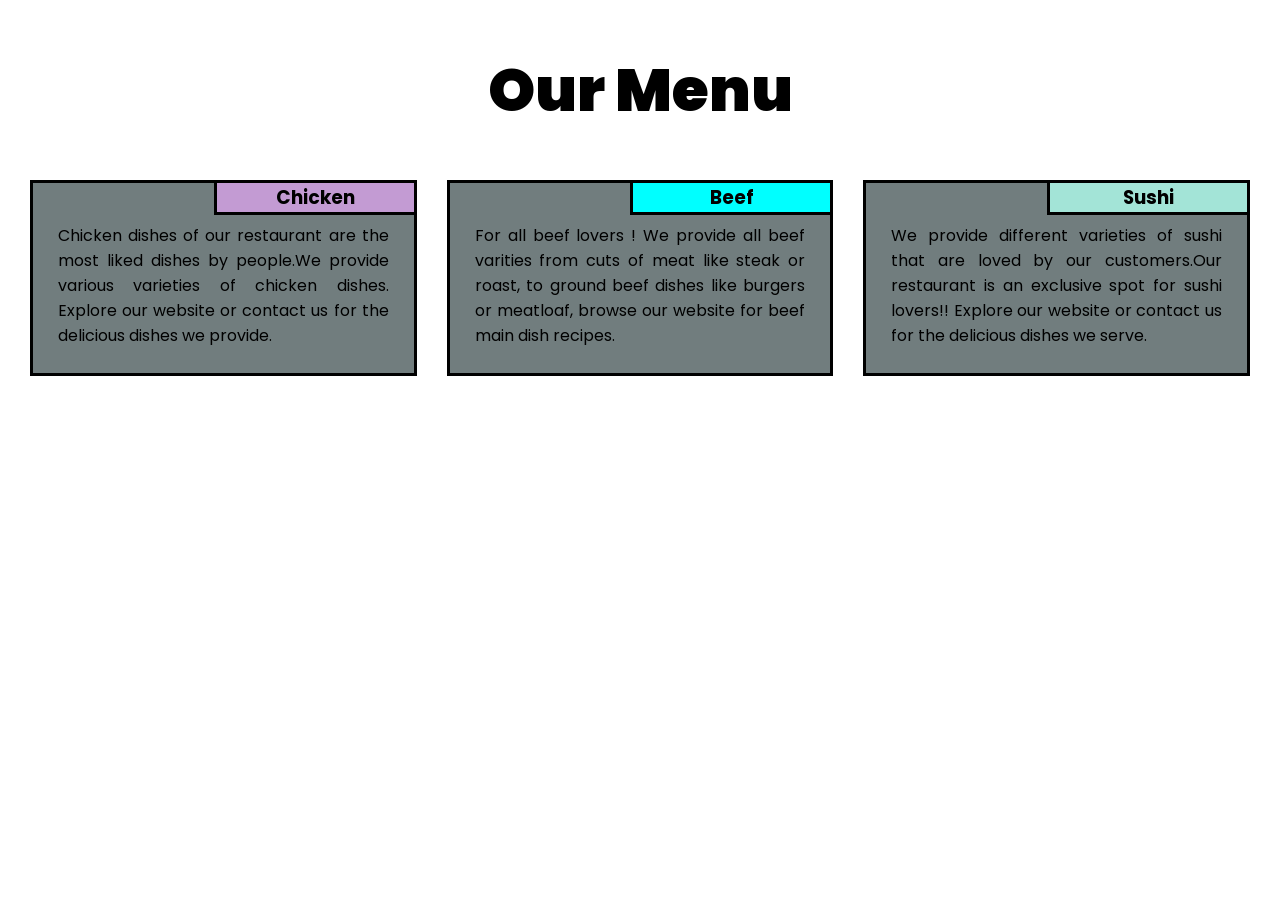
==== index.html @ 630ed833 "Add files via upload" ====
<!DOCTYPE html>
<html lang="en">
  <head>
    <meta charset="UTF-8" />
    <meta http-equiv="X-UA-Compatible" content="IE=edge" />
    <meta name="viewport" content="width=device-width, initial-scale=1.0" />
    <title>Assignment Solution for module 2</title>
    <link rel="stylesheet" href="style.css" />
    <link rel="preconnect" href="https://fonts.googleapis.com" />
    <link rel="preconnect" href="https://fonts.gstatic.com" crossorigin />
    <link
      href="https://fonts.googleapis.com/css2?family=Amatic+SC:wght@400;700&family=Poppins:ital,wght@1,200&display=swap"
      rel="stylesheet"
    />
  </head>
  <body>
    <div class="main"> 
      <div class="con">
              <h3 class="head">Our Menu</h3>
            <div class="media">
              <div class="item">
                <div class="item-head head-1">
                  <h3>Chicken</h3>
                </div>
                <p>Chicken dishes of our restaurant are the most liked dishes by people.We provide various varieties of chicken dishes.
                  Explore our website or contact us for the delicious dishes we provide.
                </p>
              </div>
            </div>
          <div class="media" >
            <div class="item">
              <div class="item-head head-2">
                <h3>Beef</h3>
              </div>
              <p>For all beef lovers ! We provide all beef varities from cuts of meat like steak or roast, to ground beef dishes like burgers or meatloaf, browse our website for beef main dish recipes.</p>
          </div>
        </div>    
        <div class="media"id="sample" >
          <div class="item" >
            <div class="item-head head-3">
              <h3>Sushi</h3>
            </div>
            <p>We provide different varieties of sushi that are loved by our customers.Our restaurant is an exclusive spot for sushi lovers!! Explore our website or contact us for the delicious dishes we serve.</p>
          </div></div>  
          
      </div>
  </div>
  </body>
</html>
---- style.css ----
*{
    box-sizing: border-box;
    padding: 0;
    margin: 0;
}
body {
    font-family: 'Poppins', sans-serif;
}
h3{
    font-weight:bolder;
}
.main{
    position: relative;
    top:60px;
    margin: 15px;
}
.con{
    width:100%;
}

.head{
    position: relative;
    top: -30px;
    text-align: center;
    font-weight: 900;
    font-size: 60px;
}
.item{
    position: relative;
    top:0;
    border: 3px solid black;
    background-color:#717D7E;
    margin: 15px;
    padding: 25px;
}
.item-head{
    position: absolute;
    top: 0;
    right: 0;
    border-left: 3px solid black;
    border-bottom: 3px solid black;
    width: 200px;
    text-align: center;
}
.head-1{
    background-color:#C39BD3;
}
.head-2{
    background-color:cyan;
}
.head-3{
    background-color:#A3E4D7;
}
.item p{
    font-size: 100%;
    text-align: justify;
    margin-top: 15px;
}

@media (min-width:992px){
.media{
    width: 33.33%;
    float:left;
}
}
/* Tablet */
@media (min-width:768px) and (max-width:991px){
.media{
    width: 50%;
    float:left;
}  
#sample{
    width: 100%;
    float:left;
}
}
/* Mobile */
@media (max-width:767px){
.media{
    width: 100%;
    float:left;
} 
}
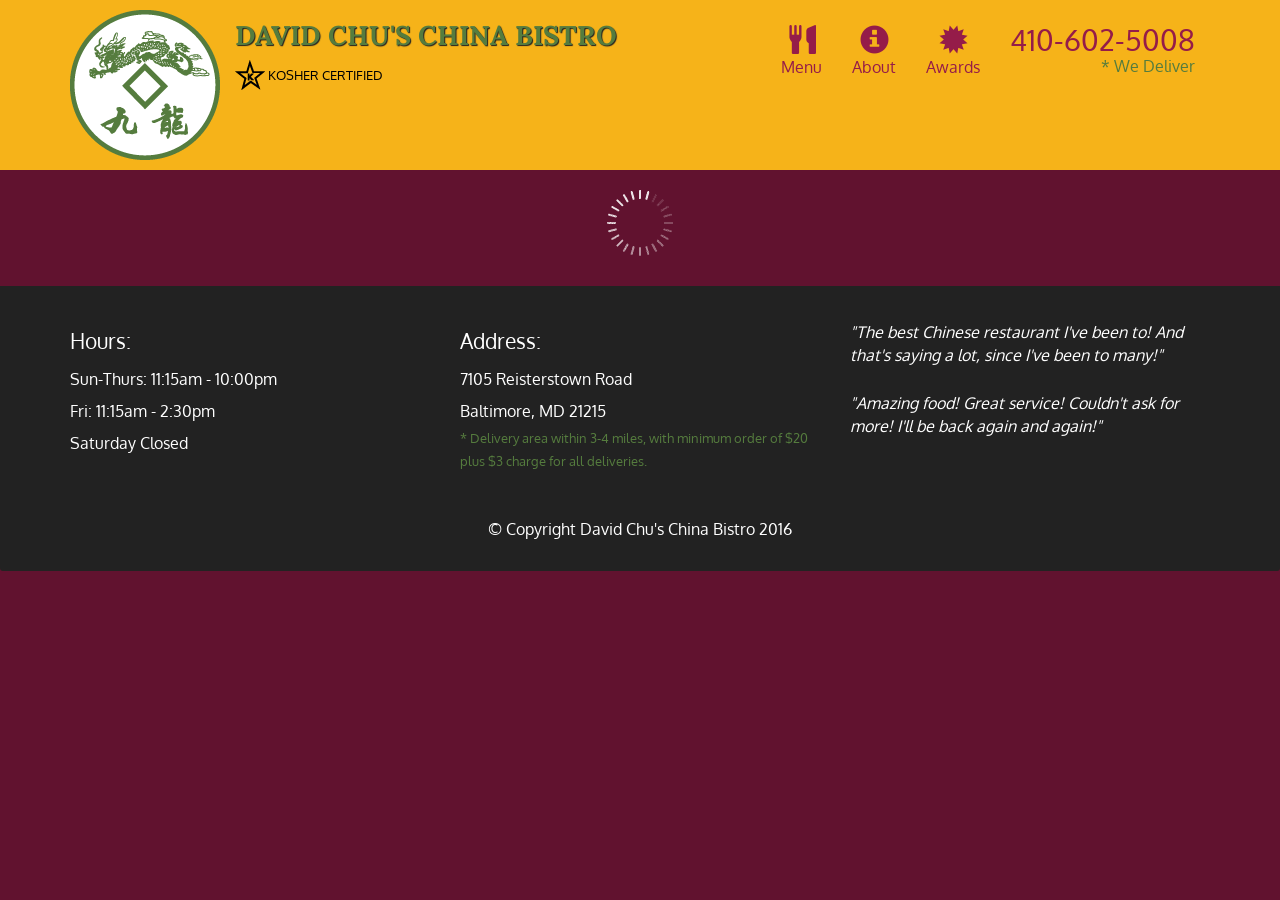
==== commit 33668f63: "Gtihub repo Github desktop" ====
--- a/index.html
+++ b/index.html
@@ -1,49 +1,108 @@
-<!DOCTYPE html>
-<html lang="en">
-  <head>
-    <meta charset="UTF-8" />
-    <meta http-equiv="X-UA-Compatible" content="IE=edge" />
-    <meta name="viewport" content="width=device-width, initial-scale=1.0" />
-    <title>Assignment Solution for module 2</title>
-    <link rel="stylesheet" href="style.css" />
-    <link rel="preconnect" href="https://fonts.googleapis.com" />
-    <link rel="preconnect" href="https://fonts.gstatic.com" crossorigin />
-    <link
-      href="https://fonts.googleapis.com/css2?family=Amatic+SC:wght@400;700&family=Poppins:ital,wght@1,200&display=swap"
-      rel="stylesheet"
-    />
-  </head>
-  <body>
-    <div class="main"> 
-      <div class="con">
-              <h3 class="head">Our Menu</h3>
-            <div class="media">
-              <div class="item">
-                <div class="item-head head-1">
-                  <h3>Chicken</h3>
-                </div>
-                <p>Chicken dishes of our restaurant are the most liked dishes by people.We provide various varieties of chicken dishes.
-                  Explore our website or contact us for the delicious dishes we provide.
-                </p>
-              </div>
-            </div>
-          <div class="media" >
-            <div class="item">
-              <div class="item-head head-2">
-                <h3>Beef</h3>
-              </div>
-              <p>For all beef lovers ! We provide all beef varities from cuts of meat like steak or roast, to ground beef dishes like burgers or meatloaf, browse our website for beef main dish recipes.</p>
-          </div>
-        </div>    
-        <div class="media"id="sample" >
-          <div class="item" >
-            <div class="item-head head-3">
-              <h3>Sushi</h3>
-            </div>
-            <p>We provide different varieties of sushi that are loved by our customers.Our restaurant is an exclusive spot for sushi lovers!! Explore our website or contact us for the delicious dishes we serve.</p>
-          </div></div>  
-          
-      </div>
-  </div>
-  </body>
-</html>
+<!doctype html>
+<html lang="en">
+  <head>
+    <meta charset="utf-8">
+    <meta http-equiv="X-UA-Compatible" content="IE=edge">
+    <meta name="viewport" content="width=device-width, initial-scale=1">
+    <title>David Chu's China Bistro</title>
+    <link rel="stylesheet" href="css/bootstrap.min.css">
+    <link rel="stylesheet" href="css/styles.css">
+    <link href='https://fonts.googleapis.com/css?family=Oxygen:400,300,700' rel='stylesheet' type='text/css'>
+    <link href='https://fonts.googleapis.com/css?family=Lora' rel='stylesheet' type='text/css'>
+  </head>
+<body>
+  <header>
+    <nav id="header-nav" class="navbar navbar-default">
+      <div class="container">
+        <div class="navbar-header">
+          <a href="index.html" class="pull-left visible-md visible-lg">
+            <div id="logo-img" alt="Logo image"></div>
+          </a>
+
+          <div class="navbar-brand">
+            <a href="index.html"><h1>David Chu's China Bistro</h1></a>
+            <p>
+              <img src="images/star-k-logo.png" alt="Kosher certification">
+              <span>Kosher Certified</span>
+            </p>
+          </div>
+
+          <button id="navbarToggle" type="button" class="navbar-toggle collapsed" data-toggle="collapse" data-target="#collapsable-nav" aria-expanded="false">
+            <span class="sr-only">Toggle navigation</span>
+            <span class="icon-bar"></span>
+            <span class="icon-bar"></span>
+            <span class="icon-bar"></span>
+          </button>
+        </div>
+        
+        <div id="collapsable-nav" class="collapse navbar-collapse">
+           <ul id="nav-list" class="nav navbar-nav navbar-right">
+            <li id="navHomeButton" class="visible-xs active">
+              <a href="index.html">
+                <span class="glyphicon glyphicon-home"></span> Home</a>
+            </li>
+            <li id="navMenuButton">
+              <a href="#" onclick="$dc.loadMenuCategories();">
+                <span class="glyphicon glyphicon-cutlery"></span><br class="hidden-xs"> Menu</a>
+            </li>
+            <li>
+              <a href="#">
+                <span class="glyphicon glyphicon-info-sign"></span><br class="hidden-xs"> About</a>
+            </li>
+            <li>
+              <a href="#">
+                <span class="glyphicon glyphicon-certificate"></span><br class="hidden-xs"> Awards</a>
+            </li>
+            <li id="phone" class="hidden-xs">
+              <a href="tel:410-602-5008">
+                <span>410-602-5008</span></a><div>* We Deliver</div>
+            </li>
+          </ul><!-- #nav-list -->
+        </div><!-- .collapse .navbar-collapse -->
+      </div><!-- .container -->
+    </nav><!-- #header-nav -->
+  </header>
+
+  <div id="call-btn" class="visible-xs">
+    <a class="btn" href="tel:410-602-5008">
+    <span class="glyphicon glyphicon-earphone"></span>
+    410-602-5008
+    </a>
+  </div>
+  <div id="xs-deliver" class="text-center visible-xs">* We Deliver</div>
+
+  <div id="main-content" class="container"></div>
+
+  <footer class="panel-footer">
+    <div class="container">
+      <div class="row">
+        <section id="hours" class="col-sm-4">
+          <span>Hours:</span><br>
+          Sun-Thurs: 11:15am - 10:00pm<br>
+          Fri: 11:15am - 2:30pm<br>
+          Saturday Closed
+          <hr class="visible-xs">
+        </section>
+        <section id="address" class="col-sm-4">
+          <span>Address:</span><br>
+          7105 Reisterstown Road<br>
+          Baltimore, MD 21215
+          <p>* Delivery area within 3-4 miles, with minimum order of $20 plus $3 charge for all deliveries.</p>
+          <hr class="visible-xs">
+        </section>
+        <section id="testimonials" class="col-sm-4">
+          <p>"The best Chinese restaurant I've been to! And that's saying a lot, since I've been to many!"</p>
+          <p>"Amazing food! Great service! Couldn't ask for more! I'll be back again and again!"</p>
+        </section>
+      </div>
+      <div class="text-center">&copy; Copyright David Chu's China Bistro 2016</div>
+    </div>
+  </footer>
+
+  <!-- jQuery (Bootstrap JS plugins depend on it) -->
+  <script src="js/jquery-2.1.4.min.js"></script>
+  <script src="js/bootstrap.min.js"></script>
+  <script src="js/ajax-utils.js"></script>
+  <script src="js/script.js"></script>
+</body>
+</html>
--- a/css/styles.css
+++ b/css/styles.css
@@ -0,0 +1,375 @@
+body {
+  font-size: 16px;
+  color: #fff;
+  background-color: #61122f;
+  font-family: 'Oxygen', sans-serif;
+}
+
+/** HEADER **/
+#header-nav {
+  background-color: #f6b319;
+  border-radius: 0;
+  border: 0;
+}
+
+#logo-img {
+  background: url('../images/restaurant-logo_large.png') no-repeat;
+  width: 150px;
+  height: 150px;
+  margin: 10px 15px 10px 0;
+}
+
+.navbar-brand {
+  padding-top: 25px;
+}
+.navbar-brand h1 { /* Restaurant name */
+  font-family: 'Lora', serif;
+  color: #557c3e;
+  font-size: 1.5em;
+  text-transform: uppercase;
+  font-weight: bold;
+  text-shadow: 1px 1px 1px #222;
+  margin-top: 0;
+  margin-bottom: 0;
+  line-height: .75;
+}
+.navbar-brand a:hover, .navbar-brand a:focus {
+  text-decoration: none;
+}
+.navbar-brand p { /* Kosher cert */
+  color: #000;
+  text-transform: uppercase;
+  font-size: .7em;
+  margin-top: 15px;
+}
+.navbar-brand p span { /* Star-K */
+  vertical-align: middle;
+}
+
+#nav-list {
+  margin-top: 10px;
+}
+#nav-list a {
+  color: #951C49;
+  text-align: center;
+}
+#nav-list a:hover {
+  background: #E7E7E7;
+}
+#nav-list a span {
+  font-size: 1.8em;
+}
+
+#phone {
+  margin-top: 5px;
+}
+#phone a { /* Phone number */
+  text-align: right;
+  padding-bottom: 0;
+}
+#phone div { /* We Deliver */
+  color: #557c3e;
+  text-align: right;
+  padding-right: 15px;
+}
+
+.navbar-header button.navbar-toggle, .navbar-header .icon-bar {
+  border: 1px solid #61122f;
+}
+.navbar-header button.navbar-toggle {
+  clear: both;
+  margin-top: -30px;
+}
+/* END HEADER */
+
+/* FOOTER */
+.panel-footer {
+  margin-top: 30px;
+  padding-top: 35px;
+  padding-bottom: 30px;
+  background-color: #222;
+  border-top: 0;
+}
+.panel-footer div.row {
+  margin-bottom: 35px;
+}
+#hours, #address {
+  line-height: 2;
+}
+#hours > span, #address > span {
+  font-size: 1.3em;
+}
+#address p {
+  color: #557c3e;
+  font-size: .8em;
+  line-height: 1.8;
+}
+#testimonials {
+  font-style: italic;
+}
+#testimonials p:nth-child(2) {
+  margin-top: 25px;
+}
+/* END FOOTER */
+
+
+
+/* HOME PAGE */
+.container .jumbotron {
+  box-shadow: 0 0 50px #3F0C1F;
+  border: 2px solid #3F0C1F;
+}
+
+#menu-tile, #specials-tile, #map-tile {
+  height: 250px;
+  width: 100%;
+  margin-bottom: 15px;
+  position: relative;
+  border: 2px solid #3F0C1F;
+  overflow: hidden;
+}
+#menu-tile:hover, #specials-tile:hover, #map-tile:hover {
+  box-shadow: 0 1px 5px 1px #cccccc;
+}
+#menu-tile {
+  background: url('../images/menu-tile.jpg') no-repeat;
+  background-position: center;
+}
+#specials-tile {
+  background: url('../images/specials-tile.jpg') no-repeat;
+  background-position: center;
+}
+#menu-tile span, #specials-tile span, #map-tile span {
+  position: absolute;
+  bottom: 0;
+  right: 0;
+  width: 100%;
+  text-align: center;
+  font-size: 1.6em;
+  text-transform: uppercase;
+  background-color: #000;
+  color: #fff;
+  opacity: .8;
+}
+/* END HOME PAGE */
+
+/* MENU CATEGORIES PAGE */
+.category-tile { 
+  position: relative;
+  border: 2px solid #3F0C1F;
+  overflow: hidden;
+  width: 200px;
+  height: 200px;
+  margin: 0 auto 15px;
+}
+.category-tile span {
+  position: absolute;
+  bottom: 0;
+  right: 0;
+  width: 100%;
+  text-align: center;
+  font-size: 1.2em;
+  text-transform: uppercase;
+  background-color: #000;
+  color: #fff;
+  opacity: .8;
+}
+.category-tile:hover {
+  box-shadow: 0 1px 5px 1px #cccccc;
+}
+
+#menu-categories-title + div {
+  margin-bottom: 50px;
+}
+/* END MENU CATEGORIES PAGE */
+
+/* SINGLE CATEGORY PAGE */
+.menu-item-tile {
+  margin-bottom: 25px;
+}
+.menu-item-tile hr {
+  width: 80%;
+}
+.menu-item-tile .menu-item-price {
+  font-size: 1.1em;
+  text-align: right;
+  margin-top: -15px;
+  margin-right: -15px;
+}
+.menu-item-tile .menu-item-price span {
+  font-size: .6em;
+}
+.menu-item-photo {
+  position: relative;
+  border: 2px solid #3F0C1F; 
+  overflow: hidden;
+  padding: 0;
+  margin-right: -15px;
+  margin-left: auto;
+  margin-bottom: 20px;
+  max-width: 250px;
+}
+.menu-item-photo div {
+  position: absolute;
+  bottom: 0;
+  right: 0;
+  width: 80px;
+  background-color: #557c3e;
+  text-align: center;
+}
+.menu-item-description {
+  padding-right: 30px;
+}
+h3.menu-item-title {
+  margin: 0 0 10px;
+}
+.menu-item-details {
+  font-size: .9em;
+  font-style: italic;
+}
+/* END SINGLE CATEGORY PAGE */
+
+
+/********** Large devices only **********/
+@media (min-width: 1200px) {
+  .container .jumbotron {
+    background: url('../images/jumbotron_1200.jpg') no-repeat;
+    height: 675px;
+  }
+}
+
+/********** Medium devices only **********/
+@media (min-width: 992px) and (max-width: 1199px) {
+  /* Header */
+  #logo-img {
+    background: url('../images/restaurant-logo_medium.png') no-repeat;
+    width: 100px;
+    height: 100px;
+    margin: 5px 5px 5px 0;
+  }
+  /* End Header */
+
+  /* Home Page */
+  .container .jumbotron {
+    background: url('../images/jumbotron_992.jpg') no-repeat;
+    height: 558px;
+  }
+  /* End Home Page */
+}
+
+/********** Small devices only **********/
+@media (min-width: 768px) and (max-width: 991px) {
+  /* Home Page */
+  .container .jumbotron {
+    background: url('../images/jumbotron_768.jpg') no-repeat;
+    height: 432px;
+  }
+  /* End Home Page */
+}
+
+/********** Extra small devices only **********/
+@media (max-width: 767px) {
+  /* Header */
+  .navbar-brand {
+    padding-top: 10px;
+    height: 80px;
+  }
+  .navbar-brand h1 { /* Restaurant name */
+    padding-top: 10px;
+    font-size: 5vw; /* 1vw = 1% of viewport width */
+  }
+  .navbar-brand p { /* Kosher cert */
+    font-size: .6em;
+    margin-top: 12px;
+  }
+  .navbar-brand p img { /* Star-K */
+    height: 20px;
+  }
+
+  #collapsable-nav a { /* Collapsed nav menu text */
+    font-size: 1.2em;
+  }
+  #collapsable-nav a span { /* Collapsed nav menu glyph */
+    font-size: 1em;
+    margin-right: 5px;
+  }
+
+  #call-btn > a {
+    font-size: 1.5em;
+    display: block;
+    margin: 0 20px;
+    padding: 10px;
+    border: 2px solid #fff;
+    background-color: #f6b319;
+    color: #951c49;
+  }
+  #xs-deliver {
+    margin-top: 5px;
+    font-size: .7em;
+    letter-spacing: .1em;
+    text-transform: uppercase;
+  }
+  /* End Header */
+
+  /* Footer */
+  .panel-footer section {
+    margin-bottom: 30px;
+    text-align: center;
+  }
+  .panel-footer section:nth-child(3) {
+    margin-bottom: 0; /* margin already exists on the whole row */
+  }
+  .panel-footer section hr {
+    width: 50%;
+  }
+  /* End Footer */
+
+  /* Home Page */
+  .container .jumbotron {
+    margin-top: 30px;
+    padding: 0;
+  }
+  #menu-tile, #specials-tile {
+    width: 360px;
+    margin: 0 auto 15px;
+  }
+
+  .menu-item-photo {
+    margin-right: auto;
+  }
+  .menu-item-tile .menu-item-price {
+    text-align: center;
+  }
+  .menu-item-description {
+    text-align: center;;
+  }
+}
+
+
+/********** Super extra small devices Only :-) (e.g., iPhone 4) **********/
+@media (max-width: 479px) {
+  /* Header */
+  .navbar-brand h1 { /* Restaurant name */
+    padding-top: 5px;
+    font-size: 6vw;
+  }
+  /* End Header */
+  
+  /* Home page */
+  #menu-tile, #specials-tile {
+    width: 280px;
+    margin: 0 auto 15px;
+  }
+
+  .col-xxs-12 {
+    position: relative;
+    min-height: 1px;
+    padding-right: 15px;
+    padding-left: 15px;
+    float: left;
+    width: 100%;
+  }
+}
+
+
+
